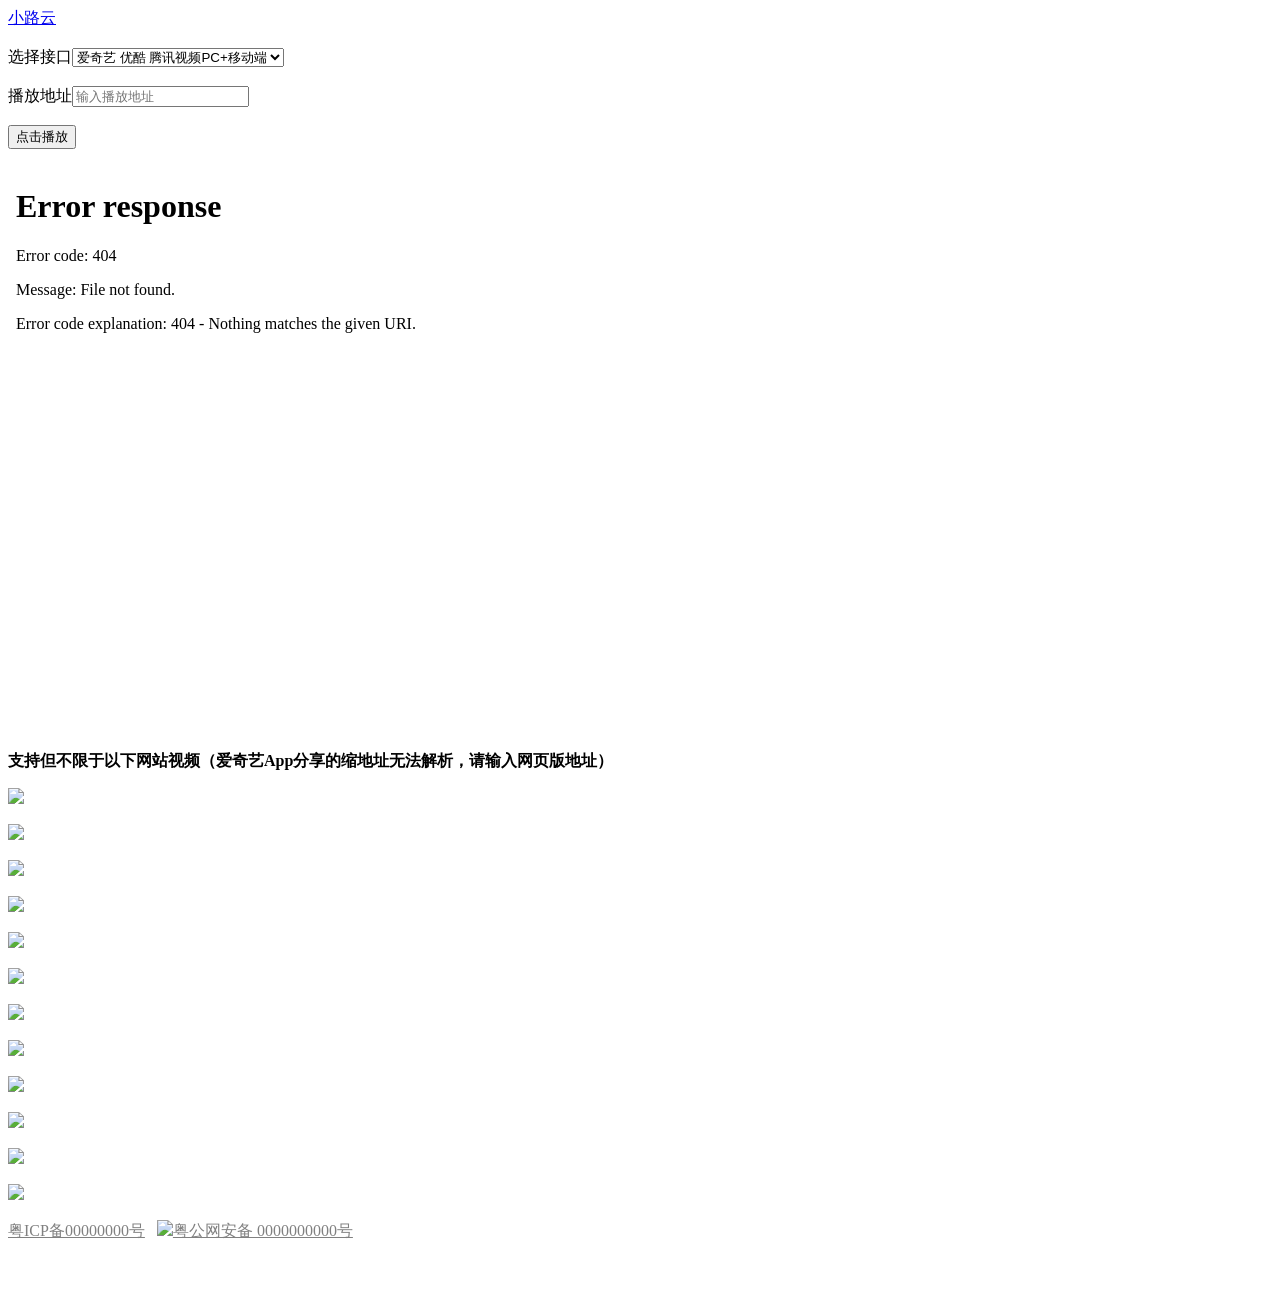
==== index.html @ a064dac2 "Add files via upload" ====
<!DOCTYPE html>
<html lang="en">
<head>
    <meta http-equiv="Content-Type" content="text/html; charset=UTF-8">
    <meta name="viewport" content="width=device-width, initial-scale=1">
    <title>xiaoluboox视频VIP解析</title>
	<!-- <meta name="referrer" content="never"> -->
    <meta name="keywords" content="优酷VIP解析,爱奇艺VIP解析,腾讯VIP解析,乐视VIP解析,芒果VIP解析,全网视频解析,VIP在线解析,视频VIP在线解析,VIP视频在线解析">
    <meta name="description" content="本站为广大网友提供优酷VIP解析，爱奇艺VIP解析，腾讯VIP解析，乐视VIP解析，芒果VIP解析等解析服务，让你省去购买视频VIP费用，欢迎大家收藏本站，并将她介绍给您的朋友">
    <link href="./assets/bootstrap.min.css" rel="stylesheet">
    <link href="./assets/index.css" rel="stylesheet" type="text/css">
    <script src="./assets/jquery.min.js"></script>
    <script src="./assets/bootstrap.min.js"></script>
    <link rel="shortcut icon" href="./assets/favicon.ico">
    <link rel="bookmark" href="./assets/favicon.ico">
	<script>
	(function(){
		var bp = document.createElement('script');
		var curProtocol = window.location.protocol.split(':')[0];
		if (curProtocol === 'https') {
			bp.src = 'https://zz.bdstatic.com/linksubmit/push.js';        
		}
		else {
			bp.src = 'http://push.zhanzhang.baidu.com/push.js';
		}
		var s = document.getElementsByTagName("script")[0];
		s.parentNode.insertBefore(bp, s);
	})();
	</script>

	<script>
	var _hmt = _hmt || [];
	(function() {
	  var hm = document.createElement("script");
	  hm.src = "https://hm.baidu.com/hm.js?3c76c8a51e1c5172f3370cb2ec43c1c3";
	  var s = document.getElementsByTagName("script")[0]; 
	  s.parentNode.insertBefore(hm, s);
	})();
	</script>
	
    <script type="text/javascript">
      function dihejk() {
        var diz = document.getElementById("url").value;
        var jkurl = document.getElementById("jk");
        var jk = document.getElementById("jk").selectedIndex;
        var jkv = jkurl.options[jk].value;
        var cljurl = document.getElementById("player");
        cljurl.src = jkv + diz
      }

      function GetQueryString(name)
      {
        var reg = new RegExp("(^|&)"+ name +"=([^&]*)(&|$)");
        var r = window.location.search.substr(1).match(reg);
        if(r!=null)return  unescape(r[2]); return null;
      }
      $(function(){
        if(GetQueryString("url") != null){
          url = GetQueryString("url")
          $('#url').val(url)
          dihejk()
        }

      })

    </script>
</head>
<body>
	<nav class="navbar navbar-default" role="navigation">
  <div class="container-fluid">
    <!-- Brand and toggle get grouped for better mobile display -->
    <div class="navbar-header">
    
      <a class="navbar-brand" href="/explain.html" target="_blank">小路云</a>
    </div>
   </div><!-- /.container-fluid -->
    </nav>
<br>
<div class="container" style="padding-top:0px;" id="wbk">
    <div class="col-md-14 column">
        <form method="get">
            <div class="input-group" style="width: 100%;"><span class="input-group-addon input-lg" style="width: 80px; ">选择接口</span><select class="form-control input-lg" id="jk">
			<option value="https://jx.aidouer.net/?url=">爱奇艺 优酷 腾讯视频PC+移动端</option>
			<option value="https://jx.aidouer.net/?url=">爱奇艺 优酷 腾讯视频PC+移动端</option>
			<option value="https://chaxun.truechat365.com/?url=">爱奇艺 优酷 腾讯视频PC+移动端</option>
			<option value="https://jx.playerjy.com/?url=">爱奇艺 优酷 腾讯视频PC+移动端</option>
			<option value="https://jx.bozrc.com:4433/player/?url=">爱奇艺 优酷 腾讯视频PC</option>			
			<option value="https://www.1717yun.com/api/?url=">爱奇艺 优酷 腾讯视频PC</option>
			<option value="https://www.8090g.cn/?url=">爱奇艺 优酷 腾讯视频PC</option>
			<option value="https://jx.m3u8.tv/jiexi/?url=">爱奇艺 优酷 腾讯视频PC</option>
			<option value="https://www.h8jx.com/jiexi.php?url=">爱奇艺 优酷 腾讯视频PC</option>
            </select></div>
            <br>
            <div class="input-group" style="width: 100%;"><span class="input-group-addon input-lg" style="width: 80px;">播放地址</span><input
                    class="form-control input-lg" type="search" placeholder="输入播放地址" id="url" autocomplete="off"></div>
            <br>
            <div>
                <button id="bf" type="button" class="btn btn-success btn-lg btn-block" onclick="dihejk()">点击播放</button>
            </div>
        </form>
    </div>
    <br>
    <div class="panel panel-default">
        <div id="kj" class="panel-body">
            <iframe src="./assets/load.html" id="player" width="100%" height="580px"  allowFullScreen="ture" allowtransparency="true"
                    frameborder="0" scrolling="no"></iframe>
        </div>
    </div>
    <div class="panel panel-default">
        <div id="kj" class="panel-body"><strong>支持但不限于以下网站视频（爱奇艺App分享的缩地址无法解析，请输入网页版地址）</strong>
            <div class="lists">
                <dl>
                    <dt><a href="https://www.iqiyi.com" target="_blank"><img
							src="./assets/iqiyi-logo.png"></a>
                    </dt>
                </dl>
                <dl>
                    <dt><a href="https://www.youku.com" target="_blank"><img
							src="./assets/yk-logo.png"></a>
					</dt>
                </dl>
                <dl>
                    <dt><a href="https://www.le.com" target="_blank"><img
							src="./assets/le-logo.png"></a>
                    </dt>
                </dl>
                <dl>
                    <dt><a href="https://v.qq.com" target="_blank"><img
							src="./assets/v-logo.png"></a>
					</dt>
                </dl>
                <dl>
                    <dt><a href="https://www.tudou.com" target="_blank"><img
							src="./assets/td-logo.png"></a>
					</dt>
                </dl>
                <dl>
                    <dt><a href="https://tv.sohu.com" target="_blank"><img
							src="./assets/sohu-logo.png"></a>
                    </dt>
                </dl>
                <dl>
                    <dt><a href="http://www.56.com" target="_blank"><img
							src="./assets/56-logo.png"></a>
					</dt>
                </dl>
                <dl>
                    <dt><a href="http://www.ku6.com" target="_blank"><img
							src="./assets/ku6logo.png"></a>
                    </dt>
                </dl>
                <dl>
                    <dt><a href="https://www.wasu.cn" target="_blank"><img
							src="./assets/wasulogo.png"></a>
                    </dt>
                </dl>
                <dl>
                    <dt><a href="http://www.mgtv.com" target="_blank"><img
                            src="./assets/hunantvlogo.png"></a>
					</dt>
                </dl>
                <dl>
                    <dt><a href="http://video.sina.com.cn" target="_blank"><img
							src="./assets/sinalogo.png"></a>
                    </dt>
                </dl>
                <dl>
                    <dt><a href="http://www.1905.com" target="_blank"><img
							src="./assets/1905logo.png"></a>
                    </dt>
                </dl>
            </div>
        </div>
    </div>
</div>


<div>
<a style="color:gray" href="https://beian.miit.gov.cn/" target="_blank">粤ICP备00000000号</a>
&nbsp;&nbsp;<a target="_blank" style="color:gray" href="https://www.beian.gov.cn/portal/registerSystemInfo?recordcode=44088102000048"><img src="https://statics.luochenzhimu.com/public/img/home/beian.png" />粤公网安备 0000000000号</a>
</div>
</p>
<br /> 
</html>
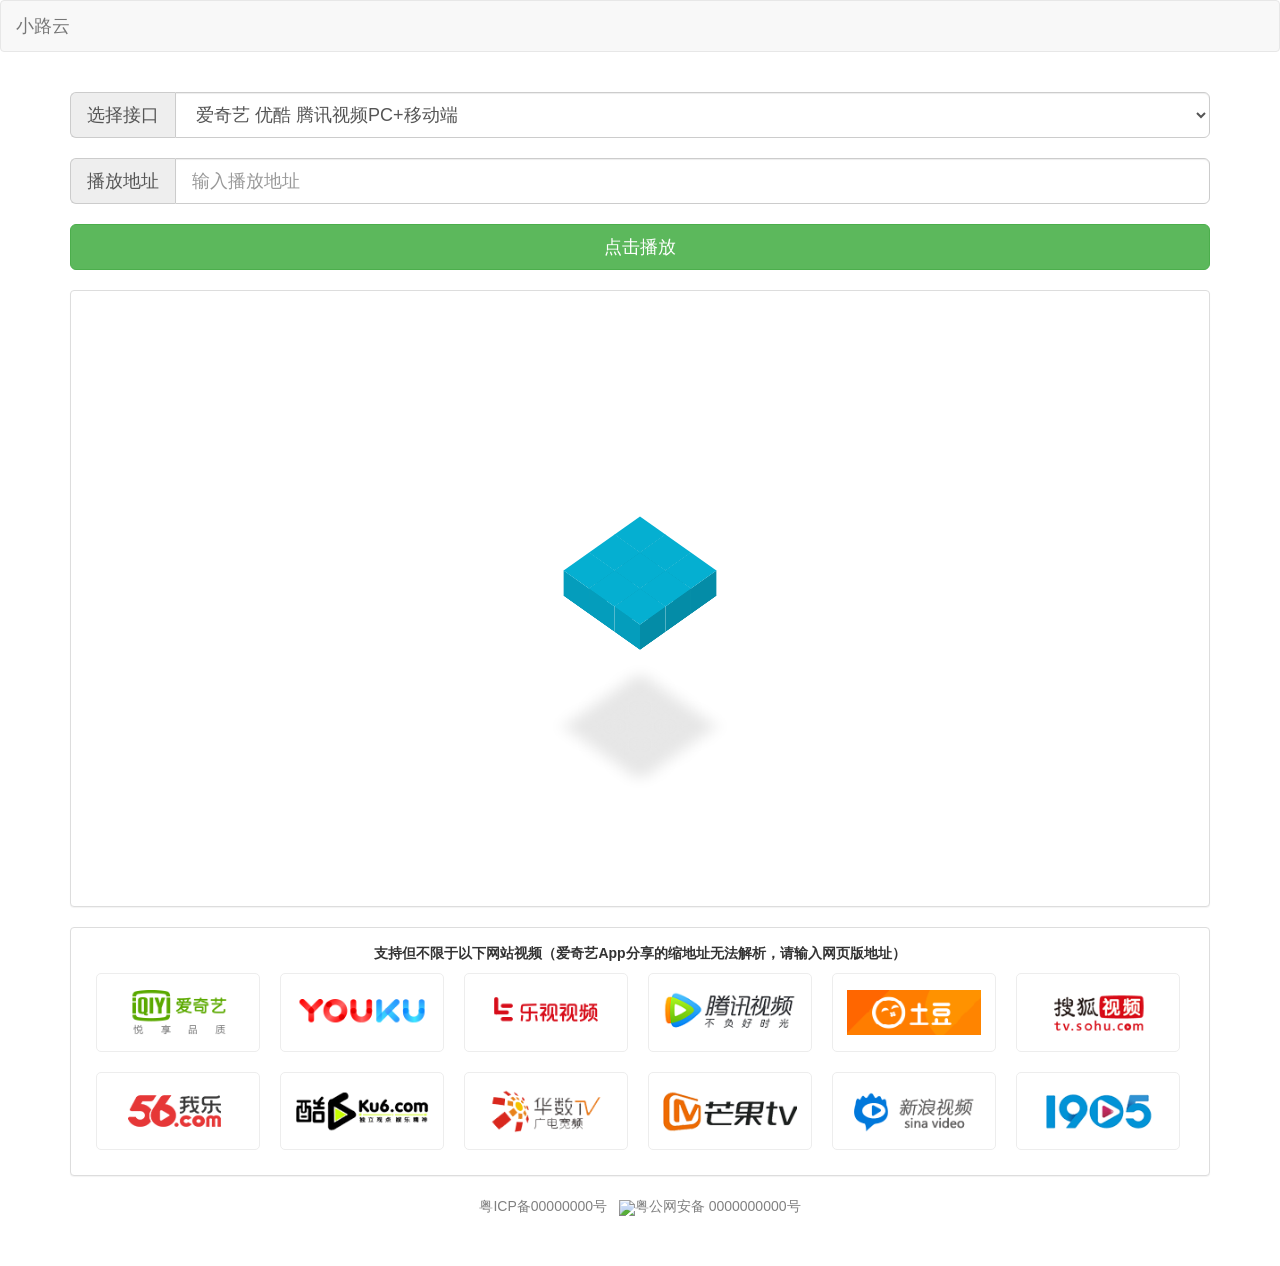
==== commit b4ea4ce0: "Add files via upload" ====
--- a/index.html
+++ b/index.html
@@ -176,7 +176,7 @@
 
 
 <div>
-<a style="color:gray" href="https://beian.miit.gov.cn/" target="_blank">粤ICP备00000000号</a>
+<a style="color:gray" href="mc.html" target="_blank">粤ICP备00000000号</a>
 &nbsp;&nbsp;<a target="_blank" style="color:gray" href="https://www.beian.gov.cn/portal/registerSystemInfo?recordcode=44088102000048"><img src="https://statics.luochenzhimu.com/public/img/home/beian.png" />粤公网安备 0000000000号</a>
 </div>
 </p>
--- a/assets/index.css
+++ b/assets/index.css
@@ -0,0 +1 @@
+body{margin:0 auto;text-align:center}.lists dl{float:left;position:relative;padding:16px 14px;margin:10px;background:#fff;border:1px solid #ededed;border-radius:5px;-webkit-transition:border linear .2s,box-shadow linear .2s;-moz-transition:border linear .2s,box-shadow linear .2s;-o-transition:border linear .2s,box-shadow linear .2s;transition:border linear .2s,box-shadow linear .2s}.lists dl:hover{border-color:rgba(82,168,236,.8);outline:0;-webkit-box-shadow:inset 0 1px 1px rgba(0,0,0,.075),0 0 8px rgba(82,168,236,.6);-moz-box-shadow:inset 0 1px 1px rgba(0,0,0,.075),0 0 8px rgba(82,168,236,.6);box-shadow:inset 0 1px 1px rgba(0,0,0,.075),0 0 8px rgba(82,168,236,.6)}.lists dl dt img{width:134px}.lists dl dd{display:none;color:#262626}.lists .wait{float:left;margin:10px;padding:26px 14px;color:#999}
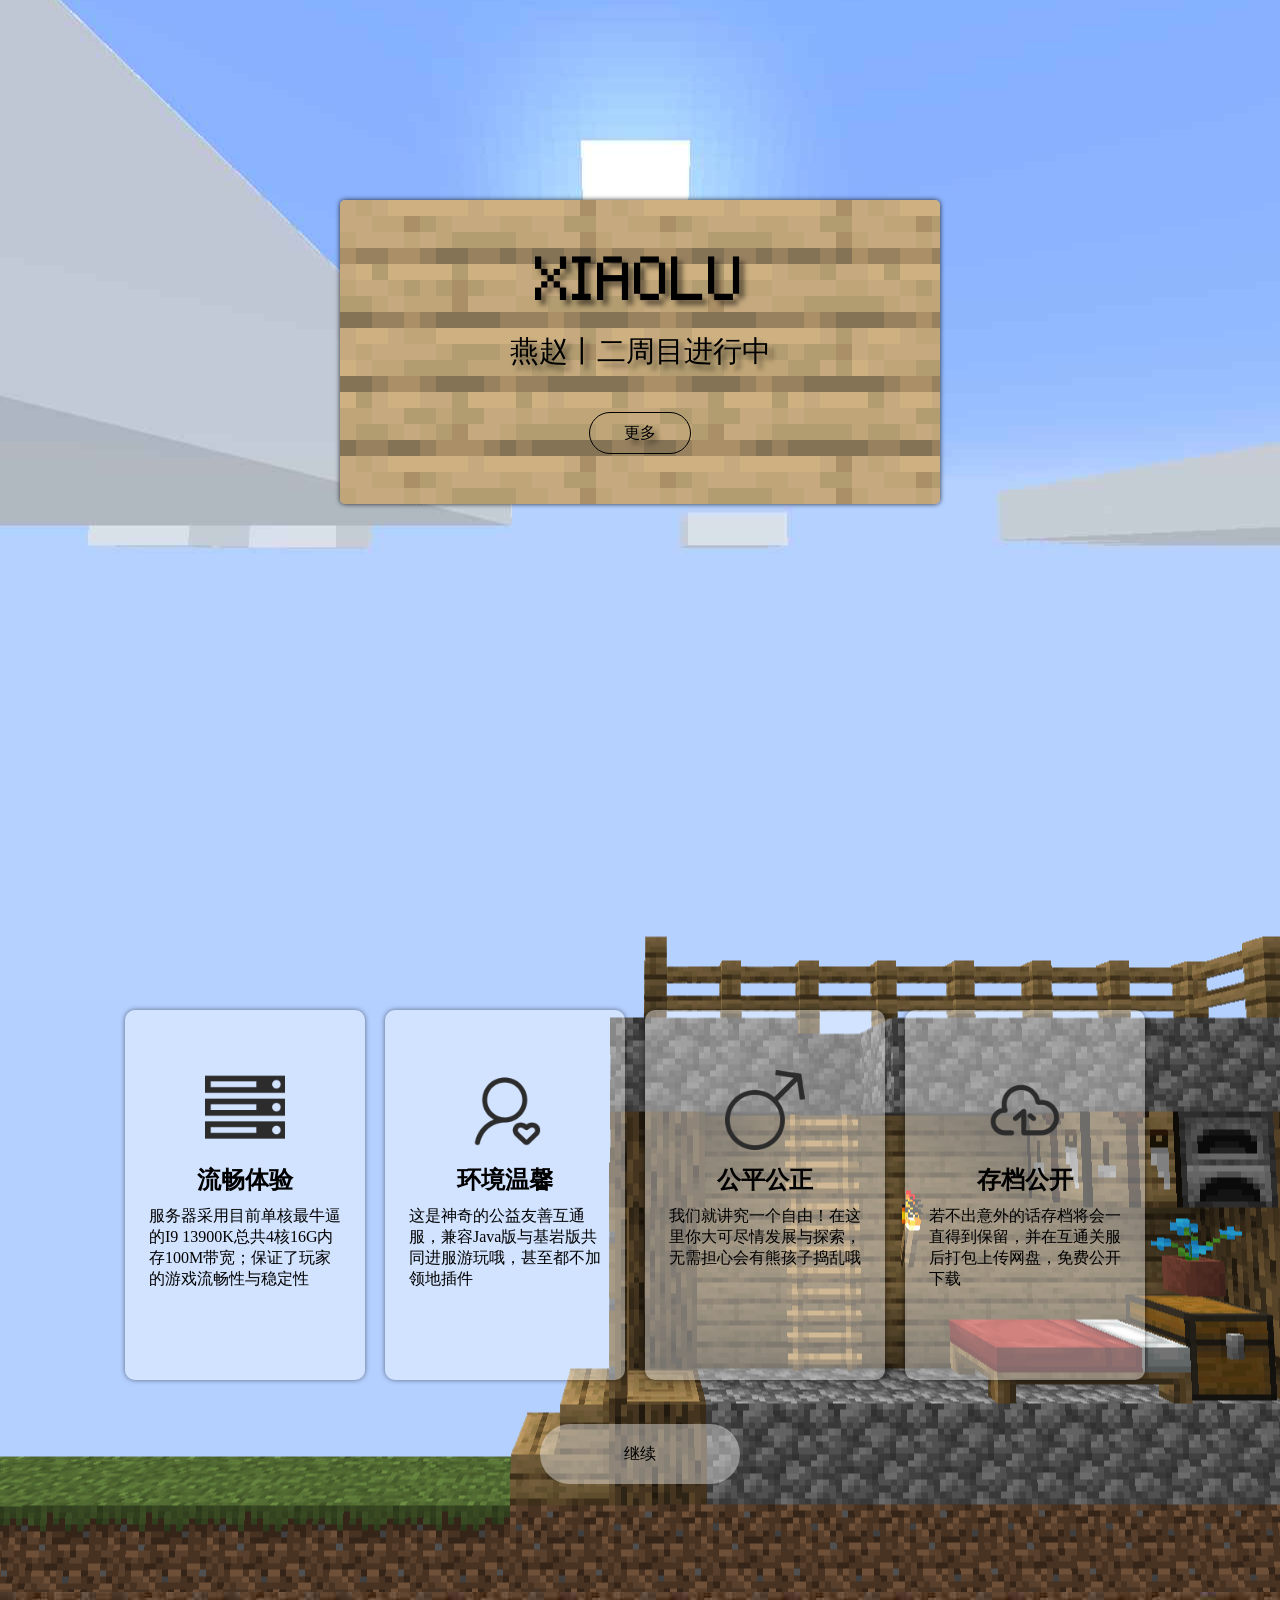
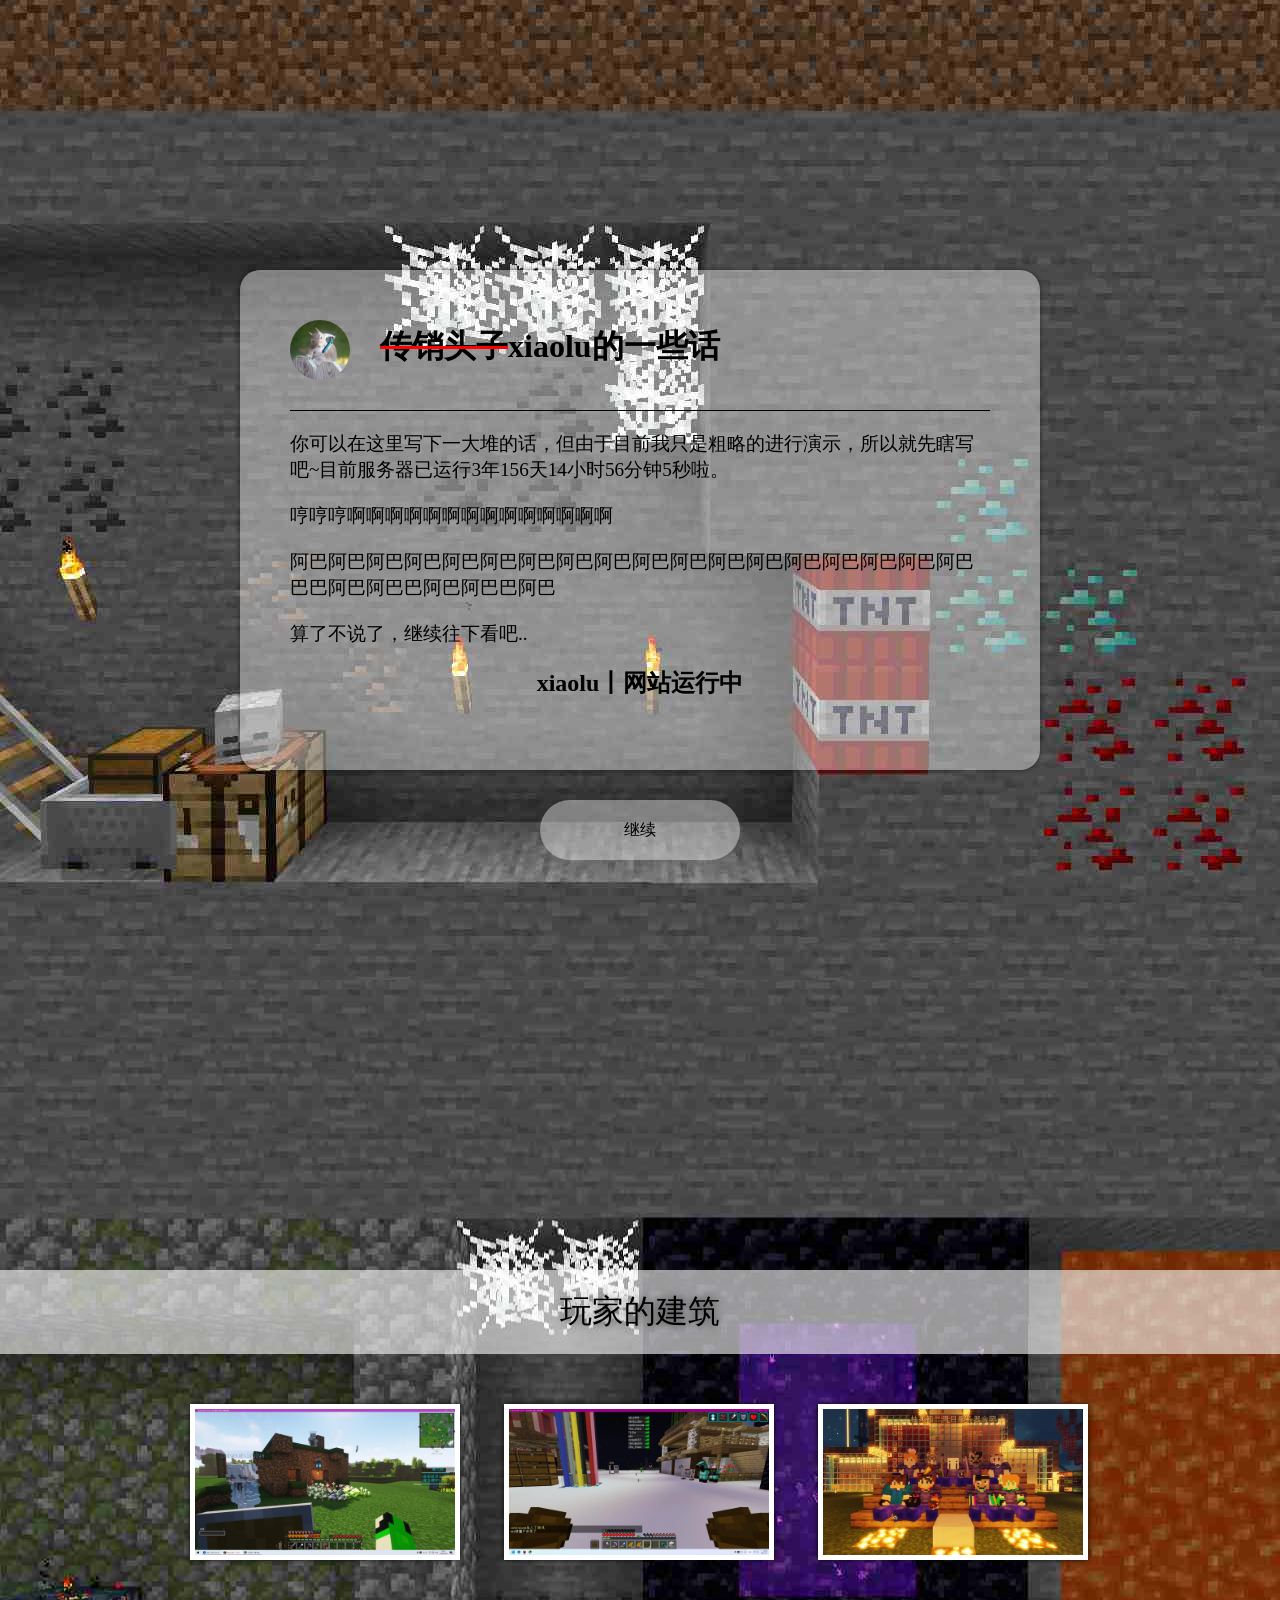
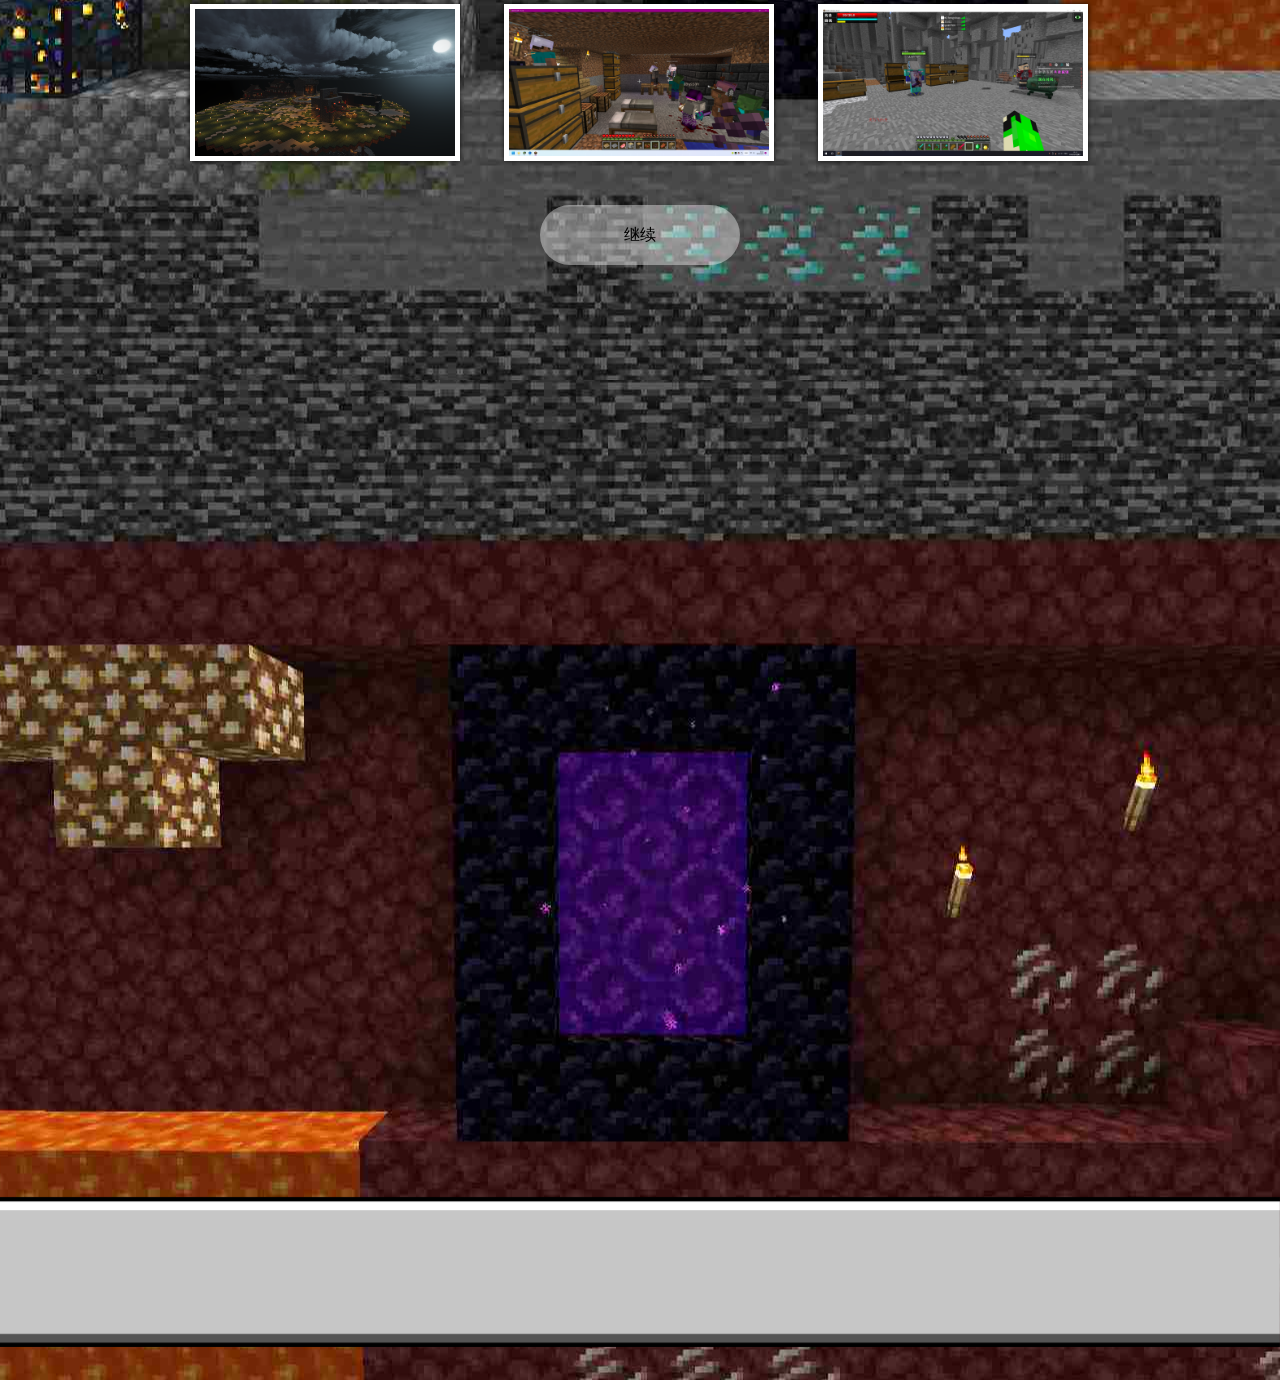
==== commit f86aa46b: "Add files via upload" ====
--- a/index.html
+++ b/index.html
@@ -1,184 +1,125 @@
-<!DOCTYPE html>
-<html lang="en">
-<head>
-    <meta http-equiv="Content-Type" content="text/html; charset=UTF-8">
-    <meta name="viewport" content="width=device-width, initial-scale=1">
-    <title>xiaoluboox视频VIP解析</title>
-	<!-- <meta name="referrer" content="never"> -->
-    <meta name="keywords" content="优酷VIP解析,爱奇艺VIP解析,腾讯VIP解析,乐视VIP解析,芒果VIP解析,全网视频解析,VIP在线解析,视频VIP在线解析,VIP视频在线解析">
-    <meta name="description" content="本站为广大网友提供优酷VIP解析，爱奇艺VIP解析，腾讯VIP解析，乐视VIP解析，芒果VIP解析等解析服务，让你省去购买视频VIP费用，欢迎大家收藏本站，并将她介绍给您的朋友">
-    <link href="./assets/bootstrap.min.css" rel="stylesheet">
-    <link href="./assets/index.css" rel="stylesheet" type="text/css">
-    <script src="./assets/jquery.min.js"></script>
-    <script src="./assets/bootstrap.min.js"></script>
-    <link rel="shortcut icon" href="./assets/favicon.ico">
-    <link rel="bookmark" href="./assets/favicon.ico">
-	<script>
-	(function(){
-		var bp = document.createElement('script');
-		var curProtocol = window.location.protocol.split(':')[0];
-		if (curProtocol === 'https') {
-			bp.src = 'https://zz.bdstatic.com/linksubmit/push.js';        
-		}
-		else {
-			bp.src = 'http://push.zhanzhang.baidu.com/push.js';
-		}
-		var s = document.getElementsByTagName("script")[0];
-		s.parentNode.insertBefore(bp, s);
-	})();
-	</script>
-
-	<script>
-	var _hmt = _hmt || [];
-	(function() {
-	  var hm = document.createElement("script");
-	  hm.src = "https://hm.baidu.com/hm.js?3c76c8a51e1c5172f3370cb2ec43c1c3";
-	  var s = document.getElementsByTagName("script")[0]; 
-	  s.parentNode.insertBefore(hm, s);
-	})();
-	</script>
-	
-    <script type="text/javascript">
-      function dihejk() {
-        var diz = document.getElementById("url").value;
-        var jkurl = document.getElementById("jk");
-        var jk = document.getElementById("jk").selectedIndex;
-        var jkv = jkurl.options[jk].value;
-        var cljurl = document.getElementById("player");
-        cljurl.src = jkv + diz
-      }
-
-      function GetQueryString(name)
-      {
-        var reg = new RegExp("(^|&)"+ name +"=([^&]*)(&|$)");
-        var r = window.location.search.substr(1).match(reg);
-        if(r!=null)return  unescape(r[2]); return null;
-      }
-      $(function(){
-        if(GetQueryString("url") != null){
-          url = GetQueryString("url")
-          $('#url').val(url)
-          dihejk()
-        }
-
-      })
-
-    </script>
-</head>
-<body>
-	<nav class="navbar navbar-default" role="navigation">
-  <div class="container-fluid">
-    <!-- Brand and toggle get grouped for better mobile display -->
-    <div class="navbar-header">
-    
-      <a class="navbar-brand" href="/explain.html" target="_blank">小路云</a>
-    </div>
-   </div><!-- /.container-fluid -->
-    </nav>
-<br>
-<div class="container" style="padding-top:0px;" id="wbk">
-    <div class="col-md-14 column">
-        <form method="get">
-            <div class="input-group" style="width: 100%;"><span class="input-group-addon input-lg" style="width: 80px; ">选择接口</span><select class="form-control input-lg" id="jk">
-			<option value="https://jx.aidouer.net/?url=">爱奇艺 优酷 腾讯视频PC+移动端</option>
-			<option value="https://jx.aidouer.net/?url=">爱奇艺 优酷 腾讯视频PC+移动端</option>
-			<option value="https://chaxun.truechat365.com/?url=">爱奇艺 优酷 腾讯视频PC+移动端</option>
-			<option value="https://jx.playerjy.com/?url=">爱奇艺 优酷 腾讯视频PC+移动端</option>
-			<option value="https://jx.bozrc.com:4433/player/?url=">爱奇艺 优酷 腾讯视频PC</option>			
-			<option value="https://www.1717yun.com/api/?url=">爱奇艺 优酷 腾讯视频PC</option>
-			<option value="https://www.8090g.cn/?url=">爱奇艺 优酷 腾讯视频PC</option>
-			<option value="https://jx.m3u8.tv/jiexi/?url=">爱奇艺 优酷 腾讯视频PC</option>
-			<option value="https://www.h8jx.com/jiexi.php?url=">爱奇艺 优酷 腾讯视频PC</option>
-            </select></div>
-            <br>
-            <div class="input-group" style="width: 100%;"><span class="input-group-addon input-lg" style="width: 80px;">播放地址</span><input
-                    class="form-control input-lg" type="search" placeholder="输入播放地址" id="url" autocomplete="off"></div>
-            <br>
-            <div>
-                <button id="bf" type="button" class="btn btn-success btn-lg btn-block" onclick="dihejk()">点击播放</button>
-            </div>
-        </form>
-    </div>
-    <br>
-    <div class="panel panel-default">
-        <div id="kj" class="panel-body">
-            <iframe src="./assets/load.html" id="player" width="100%" height="580px"  allowFullScreen="ture" allowtransparency="true"
-                    frameborder="0" scrolling="no"></iframe>
-        </div>
-    </div>
-    <div class="panel panel-default">
-        <div id="kj" class="panel-body"><strong>支持但不限于以下网站视频（爱奇艺App分享的缩地址无法解析，请输入网页版地址）</strong>
-            <div class="lists">
-                <dl>
-                    <dt><a href="https://www.iqiyi.com" target="_blank"><img
-							src="./assets/iqiyi-logo.png"></a>
-                    </dt>
-                </dl>
-                <dl>
-                    <dt><a href="https://www.youku.com" target="_blank"><img
-							src="./assets/yk-logo.png"></a>
-					</dt>
-                </dl>
-                <dl>
-                    <dt><a href="https://www.le.com" target="_blank"><img
-							src="./assets/le-logo.png"></a>
-                    </dt>
-                </dl>
-                <dl>
-                    <dt><a href="https://v.qq.com" target="_blank"><img
-							src="./assets/v-logo.png"></a>
-					</dt>
-                </dl>
-                <dl>
-                    <dt><a href="https://www.tudou.com" target="_blank"><img
-							src="./assets/td-logo.png"></a>
-					</dt>
-                </dl>
-                <dl>
-                    <dt><a href="https://tv.sohu.com" target="_blank"><img
-							src="./assets/sohu-logo.png"></a>
-                    </dt>
-                </dl>
-                <dl>
-                    <dt><a href="http://www.56.com" target="_blank"><img
-							src="./assets/56-logo.png"></a>
-					</dt>
-                </dl>
-                <dl>
-                    <dt><a href="http://www.ku6.com" target="_blank"><img
-							src="./assets/ku6logo.png"></a>
-                    </dt>
-                </dl>
-                <dl>
-                    <dt><a href="https://www.wasu.cn" target="_blank"><img
-							src="./assets/wasulogo.png"></a>
-                    </dt>
-                </dl>
-                <dl>
-                    <dt><a href="http://www.mgtv.com" target="_blank"><img
-                            src="./assets/hunantvlogo.png"></a>
-					</dt>
-                </dl>
-                <dl>
-                    <dt><a href="http://video.sina.com.cn" target="_blank"><img
-							src="./assets/sinalogo.png"></a>
-                    </dt>
-                </dl>
-                <dl>
-                    <dt><a href="http://www.1905.com" target="_blank"><img
-							src="./assets/1905logo.png"></a>
-                    </dt>
-                </dl>
-            </div>
-        </div>
-    </div>
-</div>
-
-
-<div>
-<a style="color:gray" href="mc.html" target="_blank">粤ICP备00000000号</a>
-&nbsp;&nbsp;<a target="_blank" style="color:gray" href="https://www.beian.gov.cn/portal/registerSystemInfo?recordcode=44088102000048"><img src="https://statics.luochenzhimu.com/public/img/home/beian.png" />粤公网安备 0000000000号</a>
-</div>
-</p>
-<br /> 
+<!DOCTYPE html>
+<html lang="en">
+<head>
+    <meta charset="UTF-8">
+    <meta name="viewport" content="width=device-width, initial-scale=1.0">
+    <title>我的世界</title>
+    <meta name="description" content="哼哼哼啊啊啊啊啊啊啊">
+    <meta name="keywords" content="我的世界服务器,Minecraft服务器,Minecraft">
+    <link rel="stylesheet" type="text/css" href="static/css/nutscraft.css">
+    <link rel="stylesheet" type="text/css" href="static/css/font.css">
+    <link rel="stylesheet" type="text/css" href="static/css/viewer.min.css">
+    <link rel="icon" href="https://zhea.vip/usr/uploads/2023/02/1530020699.png">
+</head>
+
+<body>
+    <!-- 首页标题 -->
+    <div class="nutscraftBox Box1">
+        <div class="wow Box1-title">
+            <p class="wow Box1-title1">XIAOLU</p>
+            <p class="wow Box1-title2">燕赵丨二周目进行中</p>
+            <a href="#anchor1" scrollto="anchor1" class="wow scrollOnClick Box1-title-Buttom" easing="smooth">更多</a>
+        </div>
+    </div>
+
+    <!-- 特色介绍 -->
+    <div class="nutscraftBox Box2">
+        <div id="anchor1"></div>
+        <div class="Box2-nutscraft">
+            <ul>
+                <li class="wow OutRight">
+                    <img src="static/picture/server.png" alt="server">
+                    <h2>流畅体验</h2>
+                    <p>服务器采用目前单核最牛逼的I9 13900K总共4核16G内存100M带宽；保证了玩家的游戏流畅性与稳定性</p>
+                </li>
+                <li class="wow OutTop">
+                    <img src="static/picture/friend.png" alt="server">
+                    <h2>环境温馨</h2>
+                    <p>这是神奇的公益友善互通服，兼容Java版与基岩版共同进服游玩哦，甚至都不加领地插件</p>
+                </li>
+                <li class="wow OutTop">
+                    <img src="static/picture/nan.png" alt="server">
+                    <h2>公平公正</h2>
+                    <p>我们就讲究一个自由！在这里你大可尽情发展与探索，无需担心会有熊孩子捣乱哦</p>
+                </li>
+                <li class="wow OutLeft">
+                    <img src="static/picture/backup.png" alt="server">
+                    <h2>存档公开</h2>
+                    <p>若不出意外的话存档将会一直得到保留，并在互通关服后打包上传网盘，免费公开下载</p>
+                </li>
+            </ul>
+            <a href="#anchor2" scrollto="anchor2" class="scrollOnClick Box2-More wow" easing="smooth">继续</a>
+        </div>
+    </div>
+
+
+    <!-- 一些话 -->
+    <div class="nutscraftBox Box3">
+        <div id="anchor2"></div>
+        <div class="Box3-talk OutBottom wow">
+            <div class="Box3-talk-text">
+                <h1><del style="color: red;"><span style="color: black;">传销头子</span></del>xiaolu的一些话</h1>
+                <p>你可以在这里写下一大堆的话，但由于目前我只是粗略的进行演示，所以就先瞎写吧~目前服务器已运行<span id="time"></span>。</p>
+                <p>哼哼哼啊啊啊啊啊啊啊啊啊啊啊啊啊啊</p>
+                <p>阿巴阿巴阿巴阿巴阿巴阿巴阿巴阿巴阿巴阿巴阿巴阿巴阿巴阿巴阿巴阿巴阿巴阿巴巴巴阿巴阿巴巴阿巴阿巴巴阿巴</p>
+                <p>算了不说了，继续往下看吧..</p>
+                <h2 class="Box3-talk-text-end">xiaolu丨网站运行中</h2>
+            </div>
+        </div>
+        <a href="#anchor3" scrollto="anchor3" class="scrollOnClick Box3-More wow" easing="smooth">继续</a>
+    </div>
+
+    <!-- 风景展示 -->
+    <div class="nutscraftBox Box4">
+        <div id="anchor3"></div>
+        <p class="Box4-Title OutBottom wow">玩家的建筑</p>
+        <ul id="nutscraft">
+            <li>
+                <img src="static/picture/player1.jpg" alt="player1" class="OutTop wow">
+            </li>
+            <li>
+                <img src="static/picture/player2.jpg" alt="player2" class="OutBottom wow">
+            </li>
+            <li>
+                <img src="static/picture/player3.jpg" alt="player3" class="OutLeft wow">
+            </li>
+            <li>
+                <img src="static/picture/player4.png" alt="player4" class="OutRight wow">
+            </li>
+            <li>
+                <img src="static/picture/player5.png" alt="player5" class="OutTop wow">
+            </li>
+            <li>
+                <img src="static/picture/player6.png" alt="player6" class="OutBottom wow">
+            </li>
+        </ul>
+        <a href="#anchor4" scrollto="anchor4" class="scrollOnClick Box4-More wow" easing="smooth">继续</a>
+    </div>
+
+    <!-- 加入我们 -->
+    <div class="nutscraftBox Box5">
+        <div id="anchor4"></div>
+        <div class="Box5-Join OutBottom wow">
+            <div class="Box5-Join-talk">
+                <h1>加入我们吧！</h1>
+                <p>加入我们一起打造属于柚友们的世界！</p>
+                <ul>
+                    <li><a href="1.txt">加入我们</a></li>
+               
+                </ul>
+            </div>
+        </div>
+
+        <!-- 页脚 -->
+        <div class="footer">
+        </div>
+    </div>
+
+    <script type="text/javascript" src="static/js/time.js"></script>
+    <script type="text/javascript" src="static/js/smoothScroll-ES5.js"></script>
+    <script src="static/js/jquery.js"></script>
+    <script type="text/javascript" src="static/js/wow.min.js"></script>
+    <script type="text/javascript" src="static/js/viewer.min.js" ></script>
+</body>
+
 </html>
--- a/static/css/nutscraft.css
+++ b/static/css/nutscraft.css
@@ -0,0 +1,683 @@
+* {
+    margin: 0;
+    padding: 0;
+}
+
+body {
+    background-color: #b4d0ff;
+}
+
+a {
+    color: black;
+    transition: all 0.3s;
+    text-decoration: none;
+}
+
+ul {
+    list-style-type: none;
+}
+
+a:hover {
+    color: rgb(0, 140, 255);
+}
+
+/* 渐出动画 */
+/* 上方渐出 */
+.OutTop {
+    animation: OutTop 1s ease 0.3s 1 forwards;
+    opacity: 0;
+}
+
+@keyframes OutTop {
+    0% {
+        opacity: 0;
+        transform: translateY(-100px);
+        -moz-transform: translateY(-100px);
+        -ms-transform: translateY(-100px);
+        -webkit-transform: translateY(-100px);
+    }
+
+    100% {
+        opacity: 1;
+        transform: translateY(0px);
+        -moz-transform: translateY(0px);
+        -ms-transform: translateY(0px);
+        -webkit-transform: translateY(0px);
+    }
+}
+
+/* 下方渐出 */
+.OutBottom {
+    opacity: 0;
+    animation: OutBottom 1s ease 0.3s 1 forwards;
+}
+
+@keyframes OutBottom {
+    0% {
+        opacity: 0;
+        transform: translateY(100px);
+        -moz-transform: translateY(100px);
+        -ms-transform: translateY(100px);
+        -webkit-transform: translateY(100px);
+    }
+
+    100% {
+        opacity: 1;
+        transform: translateY(0px);
+        -moz-transform: translateY(0px);
+        -ms-transform: translateY(0px);
+        -webkit-transform: translateY(0px);
+    }
+}
+
+/* 左侧渐出 */
+.OutLeft {
+    animation: OutLeft 1s ease 0.3s 1 forwards;
+    opacity: 0;
+}
+
+@keyframes OutLeft {
+    0% {
+        opacity: 0;
+        transform: translateX(100px);
+        -moz-transform: translateX(100px);
+        -ms-transform: translateX(100px);
+        -webkit-transform: translateX(100px);
+    }
+
+    100% {
+        opacity: 1;
+        transform: translateX(0px);
+        -moz-transform: translateX(0px);
+        -ms-transform: translateX(0px);
+        -webkit-transform: translateX(0px);
+    }
+}
+
+/* 右侧渐出 */
+.OutRight {
+    animation: OutRight 1s ease 0.3s 1 forwards;
+    opacity: 0;
+}
+
+@keyframes OutRight {
+    0% {
+        opacity: 0;
+        transform: translateX(-100px);
+        -moz-transform: translateX(-100px);
+        -ms-transform: translateX(-100px);
+        -webkit-transform: translateX(-100px);
+    }
+
+    100% {
+        opacity: 1;
+        transform: translateX(0px);
+        -moz-transform: translateX(0px);
+        -ms-transform: translateX(0px);
+        -webkit-transform: translateX(0px);
+    }
+}
+
+/* 各区块 */
+
+.Box1 {
+    background: url(../image/bg1.png) no-repeat center center;
+}
+
+.Box2 {
+    background: url(../image/bg2.png) no-repeat center center;
+    margin-top: -400px;
+}
+
+.Box3 {
+    background: url(../image/bg3.png) no-repeat center center;
+    margin-top: -10px;
+}
+
+.Box4 {
+    background: url(../image/bg4.png) no-repeat center center;
+    margin-top: -10px;
+}
+
+.Box5 {
+    background: url(../image/bg5.png) no-repeat center center;
+}
+
+.nutscraftBox {
+    width: 100%;
+    height: 1000px;
+}
+
+/* 首页标题 */
+
+.Box1-title {
+    background-image: linear-gradient(to left, rgba(255, 255, 255, .2), rgba(255, 255, 255, .2)), url(../image/oak_planks.png);
+    width: 600px;
+    height: auto;
+    color: black;
+    border-radius: 5px;
+    text-align: center;
+    text-shadow: 5px 5px 5px rgba(0, 0, 0, .5);
+    box-shadow: 0 0 5px rgba(0, 0, 0, 0.8);
+    position: absolute;
+    top: 200px;
+    left: 50%;
+    margin-left: -300px;
+    padding: 50px 0;
+    animation: OutBottom 0.5s ease;
+    transition: all 0.3s;
+}
+
+.Box1-title:hover {
+    box-shadow: 0 0 20px rgba(0, 0, 0, 0.8);
+    transform: scale(1.02);
+}
+
+.Box1-title1 {
+    font-size: 3.5rem;
+    margin: 0 0 20px;
+    opacity: 0;
+    animation: OutBottom 1s ease 0.5s 1 forwards;
+}
+
+.Box1-title2 {
+    font-size: 1.8rem;
+    opacity: 0;
+    animation: OutBottom 1s ease 0.5s 1 forwards;
+}
+
+.Box1-title-Buttom {
+    display: inline-block;
+    width: 100px;
+    height: 40px;
+    border: 1px solid black;
+    color: black;
+    border-radius: 30px;
+    text-align: center;
+    line-height: 40px;
+    margin: 40px auto 0;
+    opacity: 0;
+    animation: OutBottom 1s ease 1s 1 forwards;
+}
+
+.Box1-title-Buttom:hover {
+    color: white;
+    border: 1px solid white;
+}
+
+/* 锚点1 */
+#anchor1 {
+    position: relative;
+    top: 260px;
+}
+
+/* 特色介绍 */
+.Box2-nutscraft {
+    width: 1050px;
+    height: auto;
+    margin: 0 auto;
+    padding-top: 400px;
+}
+
+.Box2-nutscraft ul {
+    display: inline-block;
+}
+
+.Box2-nutscraft ul li {
+    display: block;
+    float: left;
+    width: 240px;
+    height: 280px;
+    background-color: rgba(255, 255, 255, 0.4);
+    margin: 10px;
+    padding: 60px 0 30px;
+    border-radius: 10px;
+    box-shadow: 0 0 5px rgba(0, 0, 0, .5);
+    transition: all 0.3s;
+    text-align: center;
+}
+
+.Box2-nutscraft ul li img {
+    width: 80px;
+    transition: all 0.3s;
+}
+
+.Box2-nutscraft ul li h2 {
+    margin: 10px 0;
+}
+
+.Box2-nutscraft ul li p {
+    text-align: left;
+    width: 80%;
+    margin: 0 auto;
+}
+
+.Box2-nutscraft ul li:hover {
+    box-shadow: 0 0 20px rgba(0, 0, 0, .5);
+    background-color: white;
+}
+
+.Box2-nutscraft ul li:hover img {
+    transform: scale(1.1);
+}
+
+.Box2-More {
+    display: block;
+    width: 200px;
+    height: 60px;
+    background-color: rgba(255, 255, 255, 0.4);
+    border-radius: 30px;
+    color: black;
+    text-align: center;
+    line-height: 60px;
+    margin: 30px auto 0;
+    opacity: 0;
+    animation: OutBottom 1s ease 0.5s 1 forwards;
+}
+
+.Box2-More:hover {
+    color: black;
+    box-shadow: 0 0 20px rgba(0, 0, 0, .5);
+    background-color: white;
+}
+
+/* 锚点2 */
+#anchor2 {
+    position: relative;
+    top: 200px;
+}
+
+/* 一些话 */
+.Box3-talk {
+    width: 800px;
+    height: 400px;
+    background-color: rgba(255, 255, 255, 0.4);
+    border-radius: 20px;
+    position: relative;
+    top: 280px;
+    left: 50%;
+    margin-left: -400px;
+    padding: 50px 0;
+    box-shadow: 0 0 5px rgba(0, 0, 0, .5);
+    transition: all 0.3s;
+}
+
+.Box3-talk-text {
+    padding: 0 50px;
+}
+
+.Box3-talk h1 {
+    border-bottom: 1px solid black;
+    padding-bottom: 30px;
+}
+
+.Box3-talk h1::before {
+    content: '';
+    display: inline-block;
+    width: 60px;
+    height: 60px;
+    background: url(../image/g.jpg) no-repeat;
+    background-size: 100% 100%;
+    border-radius: 50%;
+    margin-right: 30px;
+    vertical-align: middle;
+    transition: all 0.3s;
+}
+
+.Box3-talk p {
+    font-size: 1.2rem;
+    margin: 20px 0;
+}
+
+.Box3-talk-text-end {
+    text-align: center;
+}
+
+.Box3-talk:hover {
+    box-shadow: 0 0 20px rgba(0, 0, 0, .5);
+    background-color: white;
+}
+
+.Box3-More {
+    display: block;
+    width: 200px;
+    height: 60px;
+    background-color: rgba(255, 255, 255, 0.4);
+    border-radius: 30px;
+    color: black;
+    text-align: center;
+    line-height: 60px;
+    position: relative;
+    top: 310px;
+    left: 50%;
+    margin-left: -100px;
+    opacity: 0;
+    animation: OutBottom 1s ease 0.5s 1 forwards;
+}
+
+.Box3-More:hover {
+    color: black;
+    box-shadow: 0 0 20px rgba(0, 0, 0, .5);
+    background-color: white;
+}
+
+/* 锚点3 */
+#anchor3 {
+    position: relative;
+    top: 230px;
+}
+
+/* 风景展示 */
+.Box4-Title {
+    display: block;
+    position: relative;
+    top: 290px;
+    text-align: center;
+    color: black;
+    font-size: 2rem;
+    background-color: rgba(255, 255, 255, 0.6);
+    padding: 20px;
+    text-shadow: 0 0 10px rgba(0, 0, 0, 0.6);
+}
+
+.Box4 ul {
+    width: 940px;
+    position: relative;
+    top: 240px;
+    left: 50%;
+    margin-left: -470px;
+    margin-top: 80px;
+}
+
+.Box4 ul li {
+    display: inline-block;
+}
+
+.Box4 ul li img {
+    width: 260px;
+    border: 5px solid white;
+    margin: 20px;
+    box-shadow: 0 0 5px rgba(0, 0, 0, 0.8);
+    transition: all 0.3s;
+    cursor: pointer;
+}
+
+.Box4 ul li img:hover {
+    box-shadow: 0 0 20px rgba(0, 0, 0, 0.8);
+    transform: scale(1.02);
+}
+
+.Box4-More {
+    display: block;
+    width: 200px;
+    height: 60px;
+    background-color: rgba(255, 255, 255, 0.4);
+    border-radius: 30px;
+    color: black;
+    text-align: center;
+    line-height: 60px;
+    position: relative;
+    top: 260px;
+    left: 50%;
+    margin-left: -100px;
+    opacity: 0;
+    animation: OutBottom 1s ease 0.5s 1 forwards;
+}
+
+.Box4-More:hover {
+    color: black;
+    box-shadow: 0 0 20px rgba(0, 0, 0, .5);
+    background-color: white;
+}
+
+/* 锚点4 */
+#anchor4 {
+    position: relative;
+    top: 100px;
+}
+
+/* 加入我们 */
+.Box5-Join {
+    width: 600px;
+    height: auto;
+    background: url(../image/map_background_checkerboard.png);
+    background-size: 100% 100%;
+    position: relative;
+    top: 300px;
+    left: 50%;
+    margin-left: -300px;
+    padding: 50px 0;
+}
+
+.Box5-Join-talk {
+    margin-left: 70px;
+}
+
+.Box5-Join-talk a {
+    text-decoration: underline;
+}
+
+.Box5-Join-talk h1, .Box5-Join-talk p {
+    margin-bottom: 20px;
+}
+
+.Box5-Join-talk h1::before {
+    content: '';
+    display: inline-block;
+    width: 40px;
+    height: 40px;
+    background-image: url(../image/bread.png);
+    background-size: 100% 100%;
+    vertical-align: middle;
+    margin-right: 10px;
+}
+
+/* 页脚 */
+.footer {
+    position: relative;
+    top: 100%;
+    margin-top: -410px;
+    width: 100%;
+    height: 100px;
+    background: url(../image/demo_background.png) no-repeat;
+    background-size: 100% 100%;
+    text-align: center;
+    padding-top: 50px;
+}
+
+@media screen and (max-width: 1070px) {
+    .Box1-title {
+        width: 400px;
+        margin-left: -200px;
+        top: 150px;
+    }
+
+    .Box2-nutscraft {
+        width: 500px;
+        padding-top: 300px;
+    }
+
+    .Box2-nutscraft ul li {
+        width: 230px;
+        height: 200px;
+        padding: 20px 0 30px;
+    }
+
+    .Box2-nutscraft ul li img {
+        width: 40px;
+    }
+
+    .Box2-More {
+        width: 150px;
+    }
+
+    .Box3-talk {
+        width: 400px;
+        top: 220px;
+        height: auto;
+        margin-left: -200px;
+        padding-top: 10px 0 0;
+    }
+
+    .Box3-talk h1 {
+        margin: 0;
+        padding: 10px;
+        font-size: 1.5rem;
+    }
+
+    .Box3-talk h1::before {
+        margin-right: 10px;
+    }
+
+    .Box3-talk p {
+        font-size: 1rem;
+        margin: 20px 0;
+    }
+
+    .Box3-talk-text-end {
+        font-size: 1rem;
+    }
+
+    .Box3-More {
+        width: 150px;
+        top: 240px;
+        margin-left: -75px;
+    }
+
+    .Box4-Title {
+        top: 230px;
+    }
+
+    .Box4 ul {
+        width: 500px;
+        top: 170px;
+        margin-left: -250px;
+    }
+
+    .Box4 ul li img {
+        width: 190px;
+    }
+
+    .Box4-More {
+        top: 170px;
+        width: 150px;
+        margin-left: -75px;
+    }
+
+    .Box5-Join {
+        width: 400px;
+        margin-left: -200px;
+    }
+}
+
+@media screen and (max-width: 512px) {
+    .Box1-title {
+        width: 300px;
+        margin-left: -150px;
+    }
+
+    .Box1-title1 {
+        font-size: 2.5rem;
+    }
+
+    .Box1-title2 {
+        font-size: 1.5rem;
+    }
+
+    .Box2-nutscraft {
+        width: 80%;
+        padding-top: 300px;
+    }
+
+    .Box2-nutscraft ul li {
+        width: 100%;
+        height: auto;
+        padding: 10px 0;
+        margin: 5px;
+    }
+
+    .Box2-nutscraft ul li h2 {
+        margin: 0;
+        font-size: 1rem;
+    }
+
+    .Box2-nutscraft ul li img {
+        width: 30px;
+    }
+
+    .Box2-More {
+        width: 100px;
+        margin: 0 auto;
+    }
+
+    .Box3-talk {
+        width: 300px;
+        top: 220px;
+        height: auto;
+        margin-left: -150px;
+        padding-top: 20px;
+    }
+
+    .Box3-talk-text {
+        padding: 0 10px;
+    }
+
+    .Box3-talk h1 {
+        margin: 0;
+        padding: 10px;
+        font-size: 1rem;
+    }
+
+    .Box3-talk h1::before {
+        margin-right: 10px;
+    }
+
+    .Box3-talk p {
+        font-size: 1rem;
+        margin: 20px 0;
+    }
+
+    .Box3-talk-text-end {
+        font-size: 1rem;
+    }
+
+    .Box3-More {
+        width: 100px;
+        top: 240px;
+        margin-left: -50px;
+    }
+
+    .Box4-Title {
+        top: 230px;
+        font-size: 1.5rem;
+        padding: 10px;
+    }
+
+    .Box4 ul {
+        width: 300px;
+        top: 200px;
+        margin-left: -150px;
+    }
+
+    .Box4 ul li img {
+        width: 130px;
+        border: 2px solid white;
+        margin: 5px;
+    }
+
+    .Box4-More {
+        top: 240px;
+        width: 150px;
+        margin-left: -75px;
+    }
+
+    .Box5-Join {
+        width: 300px;
+        margin-left: -150px;
+        padding: 70px 0;
+    }
+
+    .Box5-Join-talk {
+        margin-left: 30px;
+    }
+}
--- a/static/css/font.css
+++ b/static/css/font.css
@@ -0,0 +1,13 @@
+.Box1-title1 {
+    font-family: 'Volter (Goldfish)';
+}
+
+@font-face {
+    font-family: 'Volter (Goldfish)';
+    src: url([data-uri]) format('woff2'),
+        url([data-uri]) format('woff');
+    font-weight: normal;
+    font-style: normal;
+    font-display: swap;
+}
+
--- a/static/css/viewer.min.css
+++ b/static/css/viewer.min.css
@@ -0,0 +1,9 @@
+/*!
+ * Viewer v1.1.0
+ * https://fengyuanchen.github.io/viewer
+ *
+ * Copyright 2015-present Chen Fengyuan
+ * Released under the MIT license
+ *
+ * Date: 2019-12-14T11:48:37.240Z
+ */.viewer-close:before,.viewer-flip-horizontal:before,.viewer-flip-vertical:before,.viewer-fullscreen-exit:before,.viewer-fullscreen:before,.viewer-next:before,.viewer-one-to-one:before,.viewer-play:before,.viewer-prev:before,.viewer-reset:before,.viewer-rotate-left:before,.viewer-rotate-right:before,.viewer-zoom-in:before,.viewer-zoom-out:before{background-image:url("[data-uri]");background-repeat:no-repeat;background-size:280px;color:transparent;display:block;font-size:0;height:20px;line-height:0;width:20px}.viewer-zoom-in:before{background-position:0 0;content:"Zoom In"}.viewer-zoom-out:before{background-position:-20px 0;content:"Zoom Out"}.viewer-one-to-one:before{background-position:-40px 0;content:"One to One"}.viewer-reset:before{background-position:-60px 0;content:"Reset"}.viewer-prev:before{background-position:-80px 0;content:"Previous"}.viewer-play:before{background-position:-100px 0;content:"Play"}.viewer-next:before{background-position:-120px 0;content:"Next"}.viewer-rotate-left:before{background-position:-140px 0;content:"Rotate Left"}.viewer-rotate-right:before{background-position:-160px 0;content:"Rotate Right"}.viewer-flip-horizontal:before{background-position:-180px 0;content:"Flip Horizontal"}.viewer-flip-vertical:before{background-position:-200px 0;content:"Flip Vertical"}.viewer-fullscreen:before{background-position:-220px 0;content:"Enter Full Screen"}.viewer-fullscreen-exit:before{background-position:-240px 0;content:"Exit Full Screen"}.viewer-close:before{background-position:-260px 0;content:"Close"}.viewer-container{bottom:0;direction:ltr;font-size:0;left:0;line-height:0;overflow:hidden;position:absolute;right:0;-webkit-tap-highlight-color:transparent;top:0;-ms-touch-action:none;touch-action:none;-webkit-touch-callout:none;-webkit-user-select:none;-moz-user-select:none;-ms-user-select:none;user-select:none}.viewer-container::-moz-selection,.viewer-container ::-moz-selection{background-color:transparent}.viewer-container::selection,.viewer-container ::selection{background-color:transparent}.viewer-container img{display:block;height:auto;max-height:none!important;max-width:none!important;min-height:0!important;min-width:0!important;width:100%}.viewer-canvas{bottom:0;left:0;overflow:hidden;position:absolute;right:0;top:0}.viewer-canvas>img{height:auto;margin:15px auto;max-width:90%!important;width:auto}.viewer-footer{bottom:0;left:0;overflow:hidden;position:absolute;right:0;text-align:center}.viewer-navbar{background-color:rgba(0,0,0,.5);overflow:hidden}.viewer-list{-webkit-box-sizing:content-box;box-sizing:content-box;height:50px;margin:0;overflow:hidden;padding:1px 0}.viewer-list>li{color:transparent;cursor:pointer;float:left;font-size:0;height:50px;line-height:0;opacity:.5;overflow:hidden;-webkit-transition:opacity .15s;transition:opacity .15s;width:30px}.viewer-list>li:hover{opacity:.75}.viewer-list>li+li{margin-left:1px}.viewer-list>.viewer-loading{position:relative}.viewer-list>.viewer-loading:after{border-width:2px;height:20px;margin-left:-10px;margin-top:-10px;width:20px}.viewer-list>.viewer-active,.viewer-list>.viewer-active:hover{opacity:1}.viewer-player{background-color:#000;bottom:0;cursor:none;display:none;right:0}.viewer-player,.viewer-player>img{left:0;position:absolute;top:0}.viewer-toolbar>ul{display:inline-block;margin:0 auto 5px;overflow:hidden;padding:3px 0}.viewer-toolbar>ul>li{background-color:rgba(0,0,0,.5);border-radius:50%;cursor:pointer;float:left;height:24px;overflow:hidden;-webkit-transition:background-color .15s;transition:background-color .15s;width:24px}.viewer-toolbar>ul>li:hover{background-color:rgba(0,0,0,.8)}.viewer-toolbar>ul>li:before{margin:2px}.viewer-toolbar>ul>li+li{margin-left:1px}.viewer-toolbar>ul>.viewer-small{height:18px;margin-bottom:3px;margin-top:3px;width:18px}.viewer-toolbar>ul>.viewer-small:before{margin:-1px}.viewer-toolbar>ul>.viewer-large{height:30px;margin-bottom:-3px;margin-top:-3px;width:30px}.viewer-toolbar>ul>.viewer-large:before{margin:5px}.viewer-tooltip{background-color:rgba(0,0,0,.8);border-radius:10px;color:#fff;display:none;font-size:12px;height:20px;left:50%;line-height:20px;margin-left:-25px;margin-top:-10px;position:absolute;text-align:center;top:50%;width:50px}.viewer-title{color:#ccc;display:inline-block;font-size:12px;line-height:1;margin:0 5% 5px;max-width:90%;opacity:.8;overflow:hidden;text-overflow:ellipsis;-webkit-transition:opacity .15s;transition:opacity .15s;white-space:nowrap}.viewer-title:hover{opacity:1}.viewer-button{background-color:rgba(0,0,0,.5);border-radius:50%;cursor:pointer;height:80px;overflow:hidden;position:absolute;right:-40px;top:-40px;-webkit-transition:background-color .15s;transition:background-color .15s;width:80px}.viewer-button:focus,.viewer-button:hover{background-color:rgba(0,0,0,.8)}.viewer-button:before{bottom:15px;left:15px;position:absolute}.viewer-fixed{position:fixed}.viewer-open{overflow:hidden}.viewer-show{display:block}.viewer-hide{display:none}.viewer-backdrop{background-color:rgba(0,0,0,.5)}.viewer-invisible{visibility:hidden}.viewer-move{cursor:move;cursor:-webkit-grab;cursor:grab}.viewer-fade{opacity:0}.viewer-in{opacity:1}.viewer-transition{-webkit-transition:all .3s;transition:all .3s}@-webkit-keyframes viewer-spinner{0%{-webkit-transform:rotate(0deg);transform:rotate(0deg)}to{-webkit-transform:rotate(1turn);transform:rotate(1turn)}}@keyframes viewer-spinner{0%{-webkit-transform:rotate(0deg);transform:rotate(0deg)}to{-webkit-transform:rotate(1turn);transform:rotate(1turn)}}.viewer-loading:after{-webkit-animation:viewer-spinner 1s linear infinite;animation:viewer-spinner 1s linear infinite;border:4px solid hsla(0,0%,100%,.1);border-left-color:hsla(0,0%,100%,.5);border-radius:50%;content:"";display:inline-block;height:40px;left:50%;margin-left:-20px;margin-top:-20px;position:absolute;top:50%;width:40px;z-index:1}@media (max-width:767px){.viewer-hide-xs-down{display:none}}@media (max-width:991px){.viewer-hide-sm-down{display:none}}@media (max-width:1199px){.viewer-hide-md-down{display:none}}
